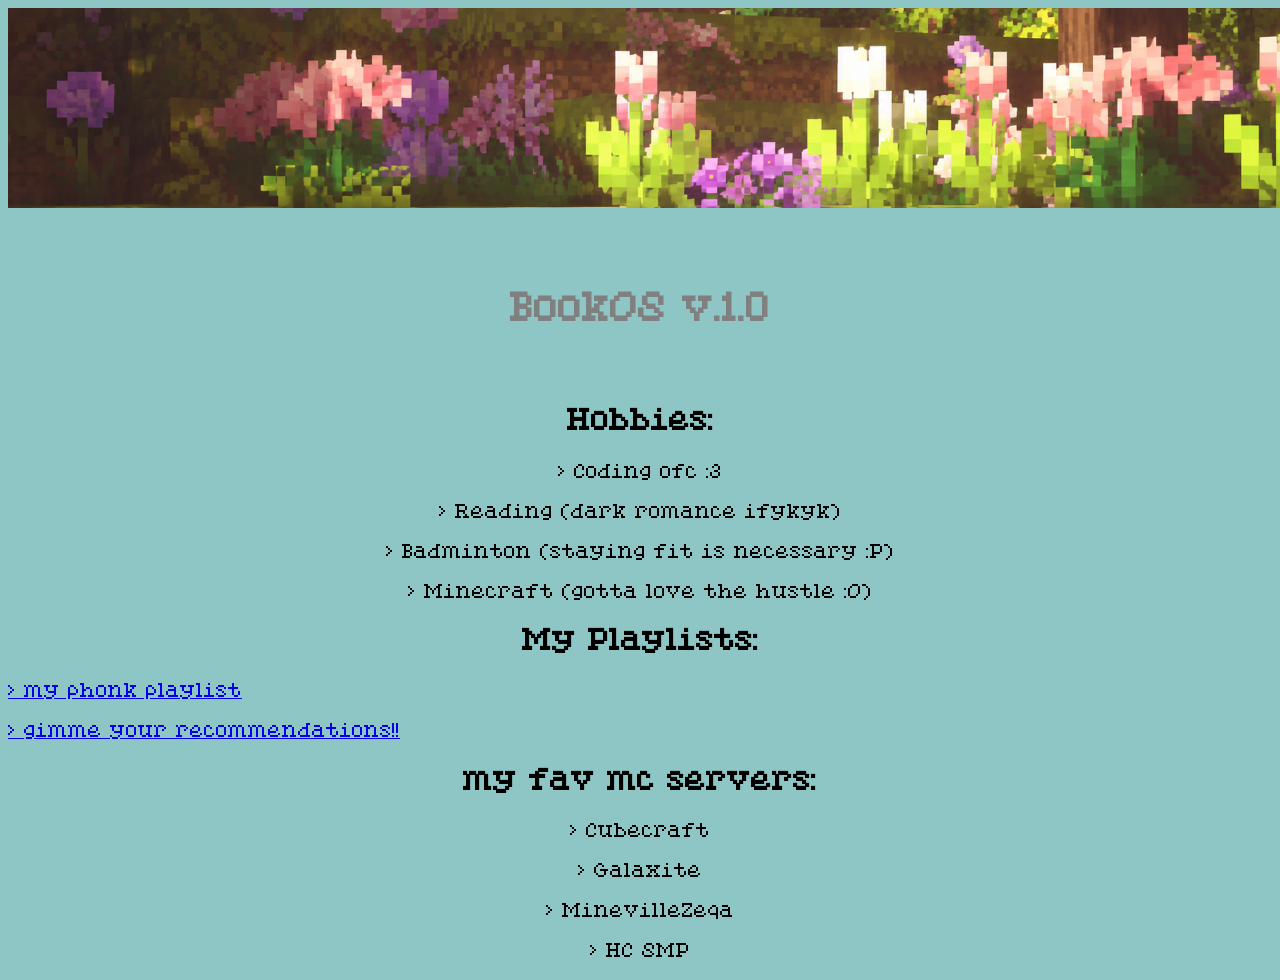
==== main.html @ f604d9ac "Added content" ====
<!DOCTYPE html>
<html>
    <style>
        @font-face {
        font-family: myFont; /* set name */
        src: url(font.ttf); /* url of the font */
        }

        p {
        font-family: myFont; /* use font */
        }

        h1 {text-align: center;}
        h2 {text-align: center;}
        img {text-align: center;}
        p {text-align: center;}
        div {text-align: center;}
    </style>

  <body style="background-color: #8EC6C5; font-family:myFont; font-size:18px">
  <img style="object-fit:cover;" src="./banner.png" width="1455" height="200"/>
  <h1 style="padding: 50px; color:grey;">BookOS v.1.0</h1>
  <h2>Hobbies:</h2>
  <p>> Coding ofc :3</p>
  <p>> Reading (dark romance ifykyk)</p>
  <p>> Badminton (staying fit is necessary :P)</p>
  <p>> Minecraft (gotta love the hustle :O)</p>
  </p>

  <h2>My Playlists: </h2>
  <a href="https://youtube.com/playlist?list=PLT7Ol2AKWklCHK6BbOhhik7yre0k9Wv-M&si=TyrV-E7RGk2WcLam">> my phonk playlist</a>
  <p>

  </p>
  <a href="https://www.youtube.com/playlist?list=PLT7Ol2AKWklDM96JOvUnGxAwjQfPcoVIT&jct=kpF7UOUDaDaVEP0KeVHwJQ">> gimme your recommendations!!</a>

  <h2>my fav mc servers:</h2>
  <p>> Cubecraft </p>
  <p>> Galaxite </p>
  <p>> MinevilleZeqa</p>
  <p>> HC SMP</p>
  </body>

</html>
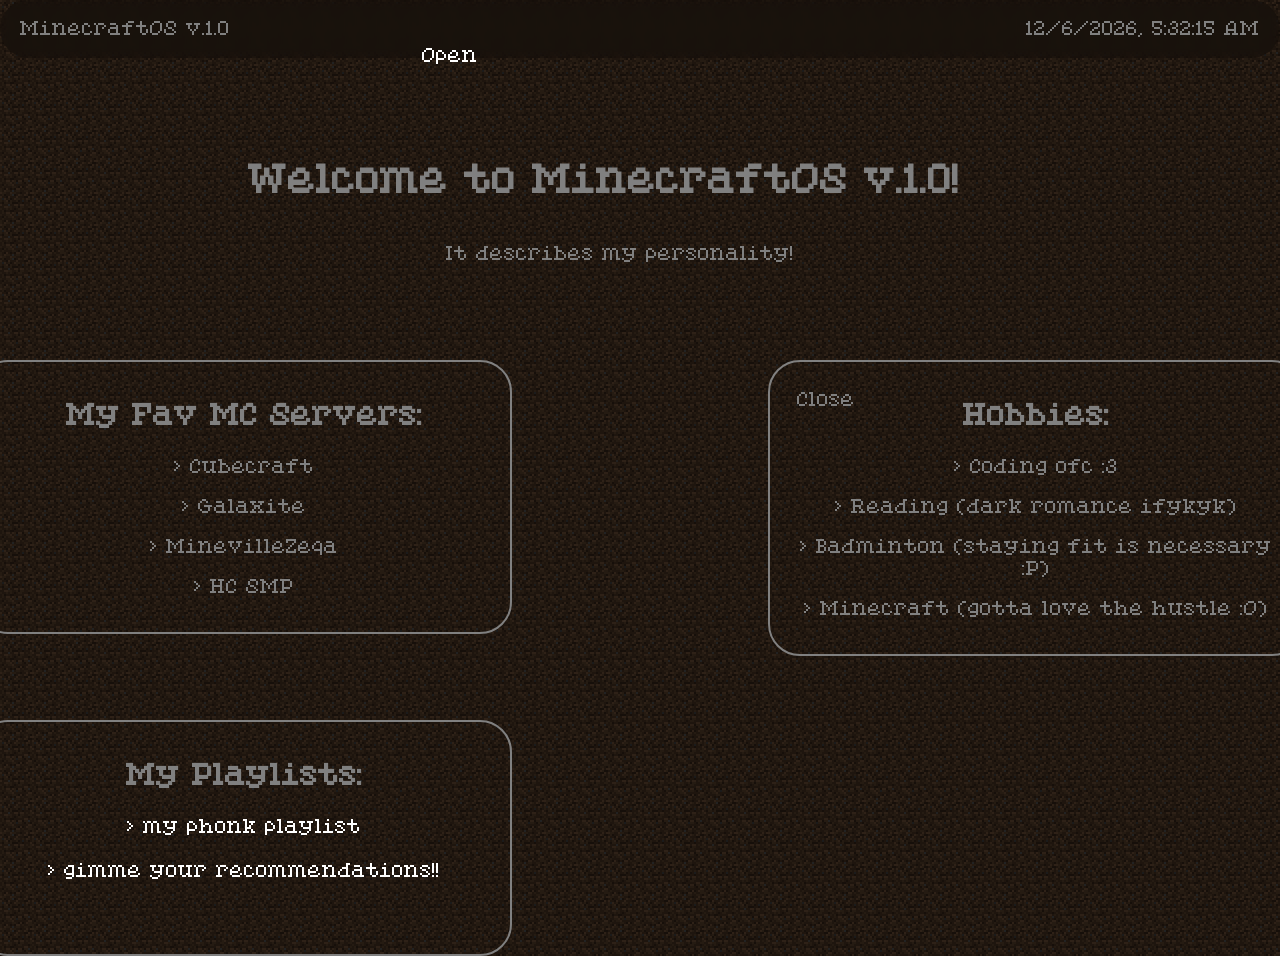
==== commit f0c364f0: "Made windows movable, closable and openable" ====
--- a/main.html
+++ b/main.html
@@ -1,44 +1,106 @@
 <!DOCTYPE html>
 <html>
-    <style>
-        @font-face {
-        font-family: myFont; /* set name */
-        src: url(font.ttf); /* url of the font */
-        }
+<head>
+<style>
+@font-face {
+    font-family: myFont;
+    src: url("font.ttf");
+}
 
-        p {
-        font-family: myFont; /* use font */
-        }
+html, body {
+    margin: 0;
+    padding: 0;
+    width: 100%;
+    min-height: 100vh;
 
-        h1 {text-align: center;}
-        h2 {text-align: center;}
-        img {text-align: center;}
-        p {text-align: center;}
-        div {text-align: center;}
-    </style>
+    background-image: url("./menu_background.png");
+    background-repeat: repeat;
+    background-size: 32px 32px;
+    image-rendering: pixelated;
 
-  <body style="background-color: #8EC6C5; font-family:myFont; font-size:18px">
-  <img style="object-fit:cover;" src="./banner.png" width="1455" height="200"/>
-  <h1 style="padding: 50px; color:grey;">BookOS v.1.0</h1>
-  <h2>Hobbies:</h2>
-  <p>> Coding ofc :3</p>
-  <p>> Reading (dark romance ifykyk)</p>
-  <p>> Badminton (staying fit is necessary :P)</p>
-  <p>> Minecraft (gotta love the hustle :O)</p>
+    font-family: myFont;
+    font-size: 18px;
+    color: white;
+}
+
+h1, h2, p, div {
+    text-align: center;
+}
+
+a {
+    color: white;
+    text-decoration: none;
+}
+
+a:hover {
+    text-decoration: underline;
+}
+</style>
+</head>
+
+<body>
+
+<div style="position: absolute; width: 100%; display: flex;border-radius: 32px; backdrop-filter: blur(5px); background-color: rgba(0, 0, 0, 0.25); justify-content: space-between;color:grey;">
+  <p style="margin-left: 20px;">
+
+      MinecraftOS v.1.0
+
   </p>
 
-  <h2>My Playlists: </h2>
-  <a href="https://youtube.com/playlist?list=PLT7Ol2AKWklCHK6BbOhhik7yre0k9Wv-M&si=TyrV-E7RGk2WcLam">> my phonk playlist</a>
-  <p>
+  <p id="timeElement" style="margin-right: 20px;">
+
+      9/7/2026 6:40 PM
 
   </p>
-  <a href="https://www.youtube.com/playlist?list=PLT7Ol2AKWklDM96JOvUnGxAwjQfPcoVIT&jct=kpF7UOUDaDaVEP0KeVHwJQ">> gimme your recommendations!!</a>
+</div>
 
-  <h2>my fav mc servers:</h2>
-  <p>> Cubecraft </p>
-  <p>> Galaxite </p>
-  <p>> MinevilleZeqa</p>
-  <p>> HC SMP</p>
-  </body>
+<div id="welcome" styles="">
+  <h1 style="color: grey; position: absolute; top: 15%; right: 25%;">Welcome to MinecraftOS v.1.0!</h1>
+
+  <p id="welcomeheader" style="color: grey; position: absolute; top: 25%; right: 38%;">
+
+      It describes my personality!
+
+  </p>
+</div>
+
+<div>
+    <p style="cursor: pointer; width: 900px; position: absolute; top: 3%;" id="hobbyopen">Open</p>
+</div>
+
+<div id="window" style="border:2px solid grey; width:500px; padding:16px; position:absolute; top:40%; left:60%;border-radius: 32px; color: grey">
+    <p style="cursor: pointer; width: 80px; position: absolute; top: 3%;" id="hobbyclose">Close</p>
+    <h2>Hobbies:</h2>
+    <p>> Coding ofc :3</p>
+    <p>> Reading (dark romance ifykyk)</p>
+    <p>> Badminton (staying fit is necessary :P)</p>
+    <p>> Minecraft (gotta love the hustle :O)</p>
+</div>
+
+<div id="playlists" style="border:2px solid grey; width:500px; height:200px; padding:16px; position:absolute; top:80%; right:60%;border-radius: 32px; color: grey;">
+    <h2>My Playlists:</h2>
+
+    <a href="https://youtube.com/playlist?list=PLT7Ol2AKWklCHK6BbOhhik7yre0k9Wv-M&si=TyrV-E7RGk2WcLam">
+        > my phonk playlist
+    </a>
+
+    <br><br>
+
+    <a href="https://www.youtube.com/playlist?list=PLT7Ol2AKWklDM96JOvUnGxAwjQfPcoVIT">
+        > gimme your recommendations!!
+    </a>
+</div>
+
+<div id="favserver" style="border:2px solid grey; width:500px; padding:16px; position:absolute; top:40%; right:60%;border-radius: 32px; color: grey;">
+    <h2>My Fav MC Servers:</h2>
+    <p>> Cubecraft</p>
+    <p>> Galaxite</p>
+    <p>> MinevilleZeqa</p>
+    <p>> HC SMP</p>
+</div>
+
+<script src="script.js"></script>
+
+</body>
 
 </html>
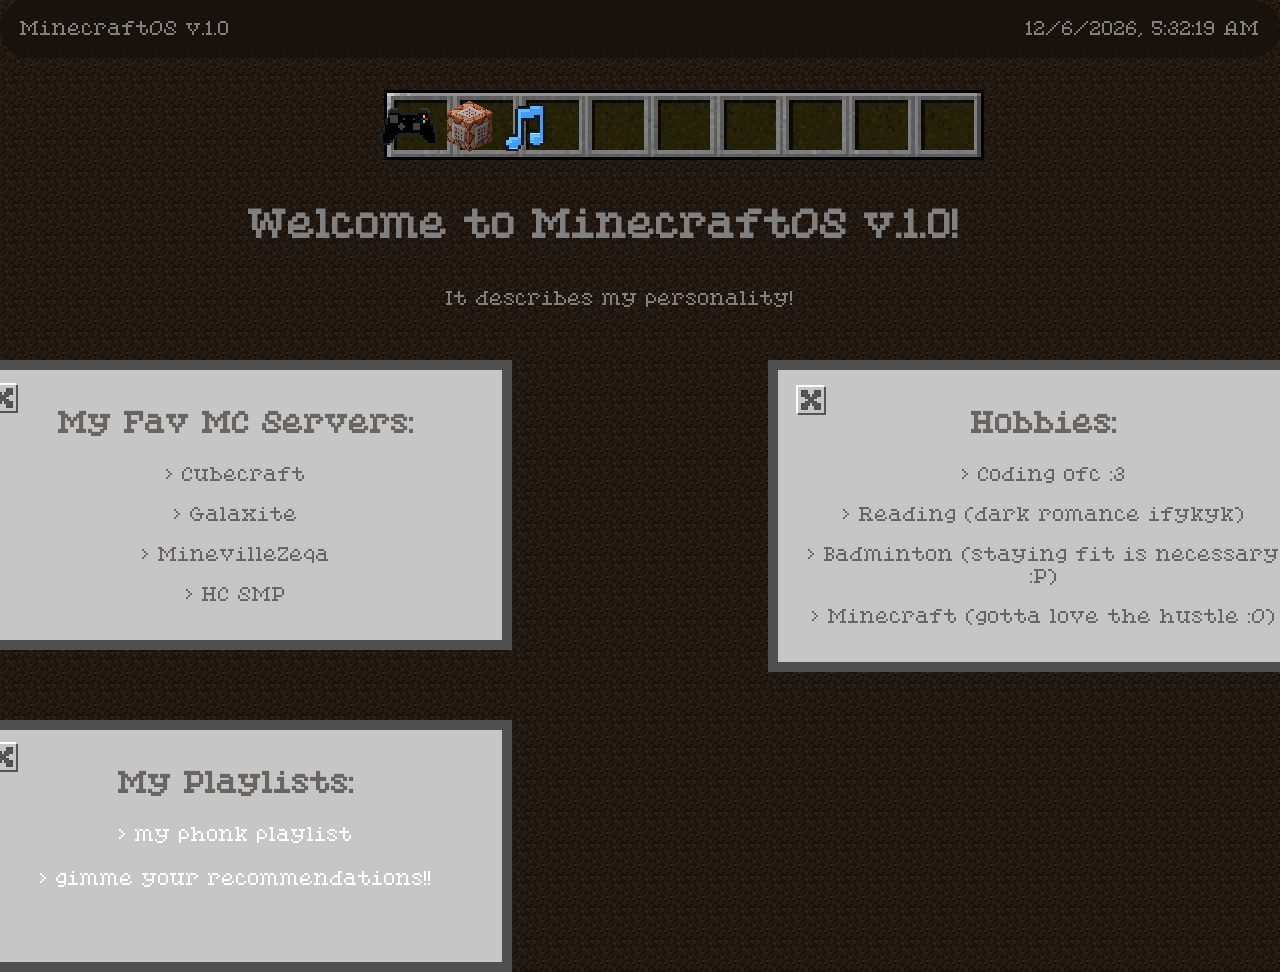
==== commit 778982db: "Added hotbar and functionality of opening and closing windows" ====
--- a/main.html
+++ b/main.html
@@ -1,6 +1,10 @@
 <!DOCTYPE html>
 <html>
 <head>
+
+<script type="module" src="./script.js"></script>
+<link rel="stylesheet" type="text/css" href="styles.css" />
+
 <style>
 @font-face {
     font-family: myFont;
@@ -54,10 +58,14 @@
   </p>
 </div>
 
-<div id="welcome" styles="">
-  <h1 style="color: grey; position: absolute; top: 15%; right: 25%;">Welcome to MinecraftOS v.1.0!</h1>
+<div style="position: absolute; top: 10%; left: 30%;">
+    <img src="./Hotbar.png" width="600" height="70" />
+</div>
 
-  <p id="welcomeheader" style="color: grey; position: absolute; top: 25%; right: 38%;">
+<div id="welcome">
+  <h1 style="color: grey; position: absolute; top: 20%; right: 25%;">Welcome to MinecraftOS v.1.0!</h1>
+
+  <p id="welcomeheader" style="color: grey; position: absolute; top: 30%; right: 38%;">
 
       It describes my personality!
 
@@ -65,11 +73,13 @@
 </div>
 
 <div>
-    <p style="cursor: pointer; width: 900px; position: absolute; top: 3%;" id="hobbyopen">Open</p>
+    <img class="hotbar_item" style="top: 10%; right: 65%; width: 80px;" id="hobbyopen" src="./controller.png" />
+    <img class="hotbar_item" style="top: 10.5%; right: 60.8%; width: 65px;" id="serveropen" src="./command block.jpg" />
+    <img class="hotbar_item" style="top: 10.5%; right: 56.5%; width: 65px;" id="playlistopen" src="./music.png" />
 </div>
 
-<div id="window" style="border:2px solid grey; width:500px; padding:16px; position:absolute; top:40%; left:60%;border-radius: 32px; color: grey">
-    <p style="cursor: pointer; width: 80px; position: absolute; top: 3%;" id="hobbyclose">Close</p>
+<div class="window" id="hobbies" style="top:40%; left:60%">
+    <img class="close_button" style="top: 5%; right: 91%;" id="hobbyclose" src="./close button.png" />
     <h2>Hobbies:</h2>
     <p>> Coding ofc :3</p>
     <p>> Reading (dark romance ifykyk)</p>
@@ -77,7 +87,8 @@
     <p>> Minecraft (gotta love the hustle :O)</p>
 </div>
 
-<div id="playlists" style="border:2px solid grey; width:500px; height:200px; padding:16px; position:absolute; top:80%; right:60%;border-radius: 32px; color: grey;">
+<div class="window" id="playlists" style="height:200px; top:80%; right:60%;">
+    <img class="close_button" style="top: 5%; right: 91%;" id="playlistclose" src="./close button.png" />
     <h2>My Playlists:</h2>
 
     <a href="https://youtube.com/playlist?list=PLT7Ol2AKWklCHK6BbOhhik7yre0k9Wv-M&si=TyrV-E7RGk2WcLam">
@@ -91,7 +102,8 @@
     </a>
 </div>
 
-<div id="favserver" style="border:2px solid grey; width:500px; padding:16px; position:absolute; top:40%; right:60%;border-radius: 32px; color: grey;">
+<div class="window" id="server" style="top:40%; right:60%;">
+    <img class="close_button" style="top: 5%; right: 91%;" id="serverclose" src="./close button.png" />
     <h2>My Fav MC Servers:</h2>
     <p>> Cubecraft</p>
     <p>> Galaxite</p>
--- a/styles.css
+++ b/styles.css
@@ -0,0 +1,23 @@
+.window
+{
+    border:10px solid #4f4f4f;
+    padding:16px;
+    position: absolute;
+    cursor: grab;
+    background-color: #c6c6c6;
+    width: 500px;
+    color: #686565;
+}
+
+.close_button
+{
+    cursor: pointer;
+    width: 30px;
+    position: absolute;
+}
+
+.hotbar_item
+{
+    cursor: pointer;
+    position: absolute;
+}
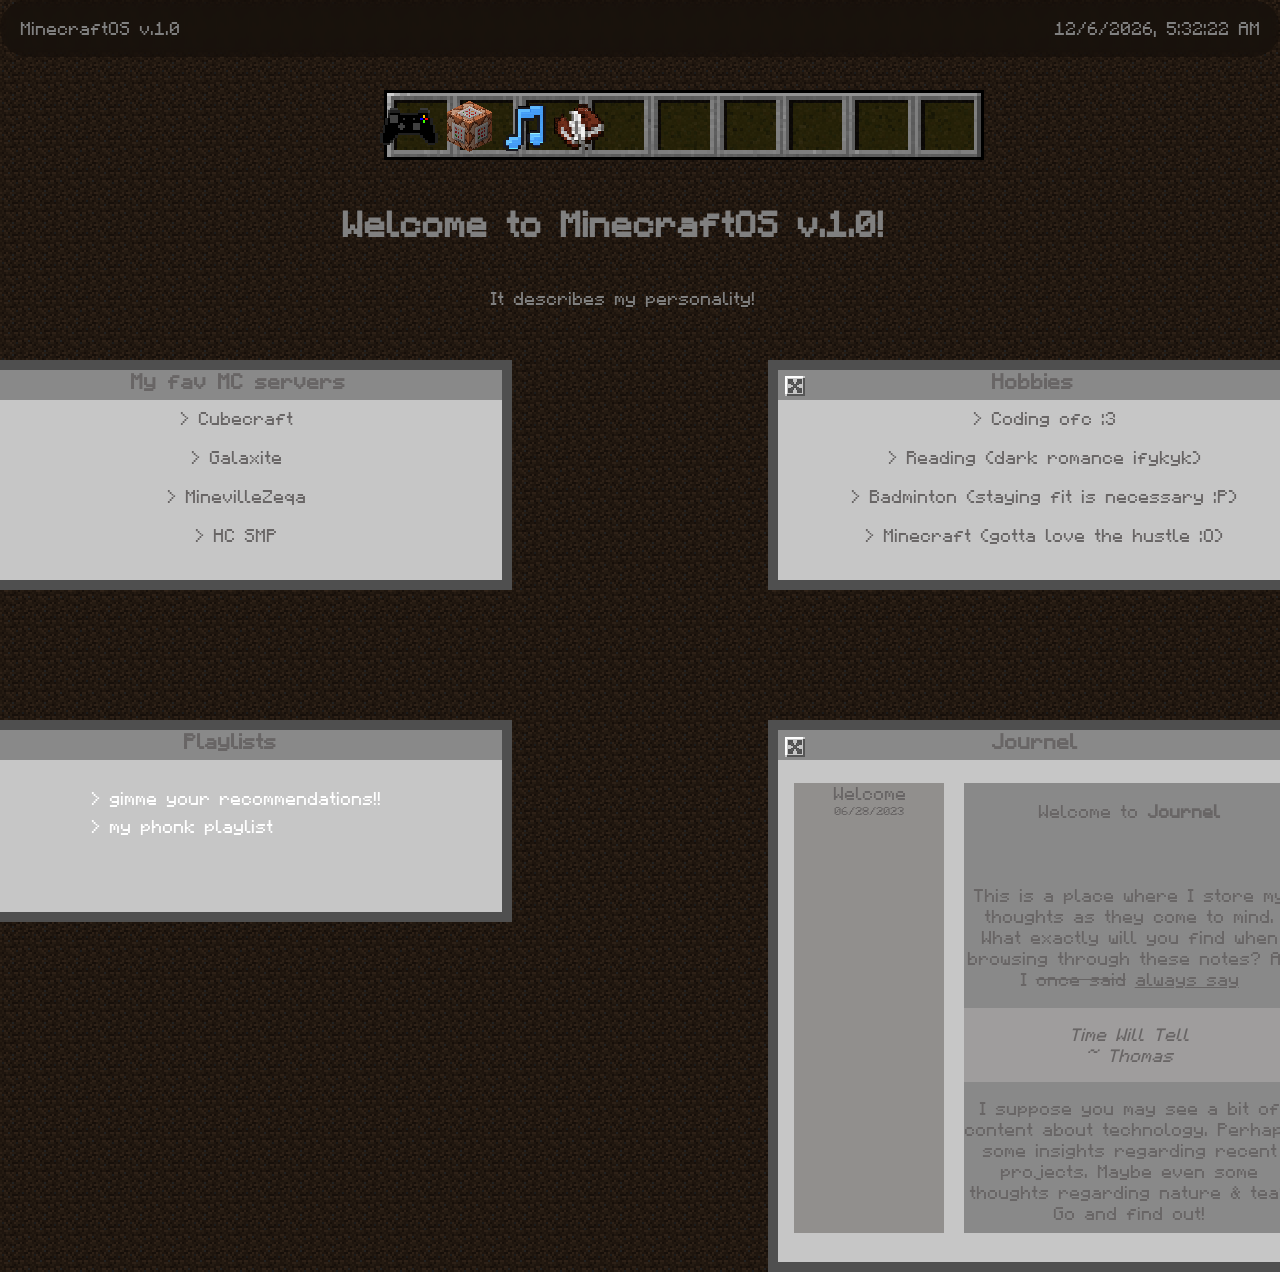
==== commit e0055d73: "Added headers for all windows, and added the journel app. The tap to bring window on top is fixed." ====
--- a/main.html
+++ b/main.html
@@ -2,7 +2,6 @@
 <html>
 <head>
 
-<script type="module" src="./script.js"></script>
 <link rel="stylesheet" type="text/css" href="styles.css" />
 
 <style>
@@ -63,9 +62,9 @@
 </div>
 
 <div id="welcome">
-  <h1 style="color: grey; position: absolute; top: 20%; right: 25%;">Welcome to MinecraftOS v.1.0!</h1>
+  <h1 style="color: grey; position: absolute; top: 20%; right: 31%;">Welcome to MinecraftOS v.1.0!</h1>
 
-  <p id="welcomeheader" style="color: grey; position: absolute; top: 30%; right: 38%;">
+  <p id="welcomeheader" style="color: grey; position: absolute; top: 30%; right: 41%;">
 
       It describes my personality!
 
@@ -76,22 +75,23 @@
     <img class="hotbar_item" style="top: 10%; right: 65%; width: 80px;" id="hobbyopen" src="./controller.png" />
     <img class="hotbar_item" style="top: 10.5%; right: 60.8%; width: 65px;" id="serveropen" src="./command block.jpg" />
     <img class="hotbar_item" style="top: 10.5%; right: 56.5%; width: 65px;" id="playlistopen" src="./music.png" />
+    <img class="hotbar_item" style="top: 9%; right: 49.8%; width: 130px;" id="notesopen" src="./notes.png" />
 </div>
 
 <div class="window" id="hobbies" style="top:40%; left:60%">
-    <img class="close_button" style="top: 5%; right: 91%;" id="hobbyclose" src="./close button.png" />
-    <h2>Hobbies:</h2>
+    <div class="header" id="hobbyheader"><h3 style="position:absolute; top: -70%; left: 40%;">Hobbies</h3></div> 
+    <img class="close_button" style="top: 2.7%; right: 95%;" id="hobbyclose" src="./close button.png" />
+    <h2>    </h2>
     <p>> Coding ofc :3</p>
     <p>> Reading (dark romance ifykyk)</p>
     <p>> Badminton (staying fit is necessary :P)</p>
     <p>> Minecraft (gotta love the hustle :O)</p>
 </div>
 
-<div class="window" id="playlists" style="height:200px; top:80%; right:60%;">
-    <img class="close_button" style="top: 5%; right: 91%;" id="playlistclose" src="./close button.png" />
-    <h2>My Playlists:</h2>
-
-    <a href="https://youtube.com/playlist?list=PLT7Ol2AKWklCHK6BbOhhik7yre0k9Wv-M&si=TyrV-E7RGk2WcLam">
+<div class="window" id="playlists" style="height:150px; top:80%; right:60%;">
+    <div class="header" id="playlistheader"><h3 style="position:absolute; top: -70%; left: 40%;">Playlists</h3></div> 
+    <img class="close_button" style="top: 3%; right: 95%;" id="playlistclose" src="./close button.png" />
+    <a style="position: absolute; top: 47%; right: 43%" href="https://youtube.com/playlist?list=PLT7Ol2AKWklCHK6BbOhhik7yre0k9Wv-M&si=TyrV-E7RGk2WcLam">
         > my phonk playlist
     </a>
 
@@ -103,12 +103,28 @@
 </div>
 
 <div class="window" id="server" style="top:40%; right:60%;">
-    <img class="close_button" style="top: 5%; right: 91%;" id="serverclose" src="./close button.png" />
-    <h2>My Fav MC Servers:</h2>
+    <div class="header" id="serverheader"><h3 style="position:absolute; top: -70%; left: 30%;">My fav MC servers</h3></div>
+    <img class="close_button" style="top: 3%; right: 95%;" id="serverclose" src="./close button.png" />
+    <h2>   
+
+    </h2>
     <p>> Cubecraft</p>
     <p>> Galaxite</p>
     <p>> MinevilleZeqa</p>
     <p>> HC SMP</p>
+</div>
+
+<div class="window" id="notes" style="top:80%; left: 60%; width: 500px; height: 500px;">
+    <div class="header" id="notesheader"><h3 style="position:absolute; top: -70%; left: 40%;">Journel</h3></div>
+    <img class="close_button" style="top: 1.4%; right: 95%;" id="notesclose" src="./close button.png" />
+    <div id="sidebar" style="background-color: #918f8d; width: 150px; height: 450px; position: absolute; top: 10%; ">
+
+    </div>
+
+    <div id="notescontent" contenteditable="true" 
+         style="background-color: #898989; width: 330px; height: 450px; position: absolute; left: 35%; top: 10%">
+
+    </div>
 </div>
 
 <script src="script.js"></script>
--- a/styles.css
+++ b/styles.css
@@ -3,7 +3,6 @@
     border:10px solid #4f4f4f;
     padding:16px;
     position: absolute;
-    cursor: grab;
     background-color: #c6c6c6;
     width: 500px;
     color: #686565;
@@ -12,7 +11,7 @@
 .close_button
 {
     cursor: pointer;
-    width: 30px;
+    width: 20px;
     position: absolute;
 }
 
@@ -20,4 +19,15 @@
 {
     cursor: pointer;
     position: absolute;
+}
+
+.header
+{
+    cursor: grab;
+    background-color: #898989;
+    position: absolute;
+    width: 532px;
+    height:30px;
+    top:0%; 
+    right:0%;
 }
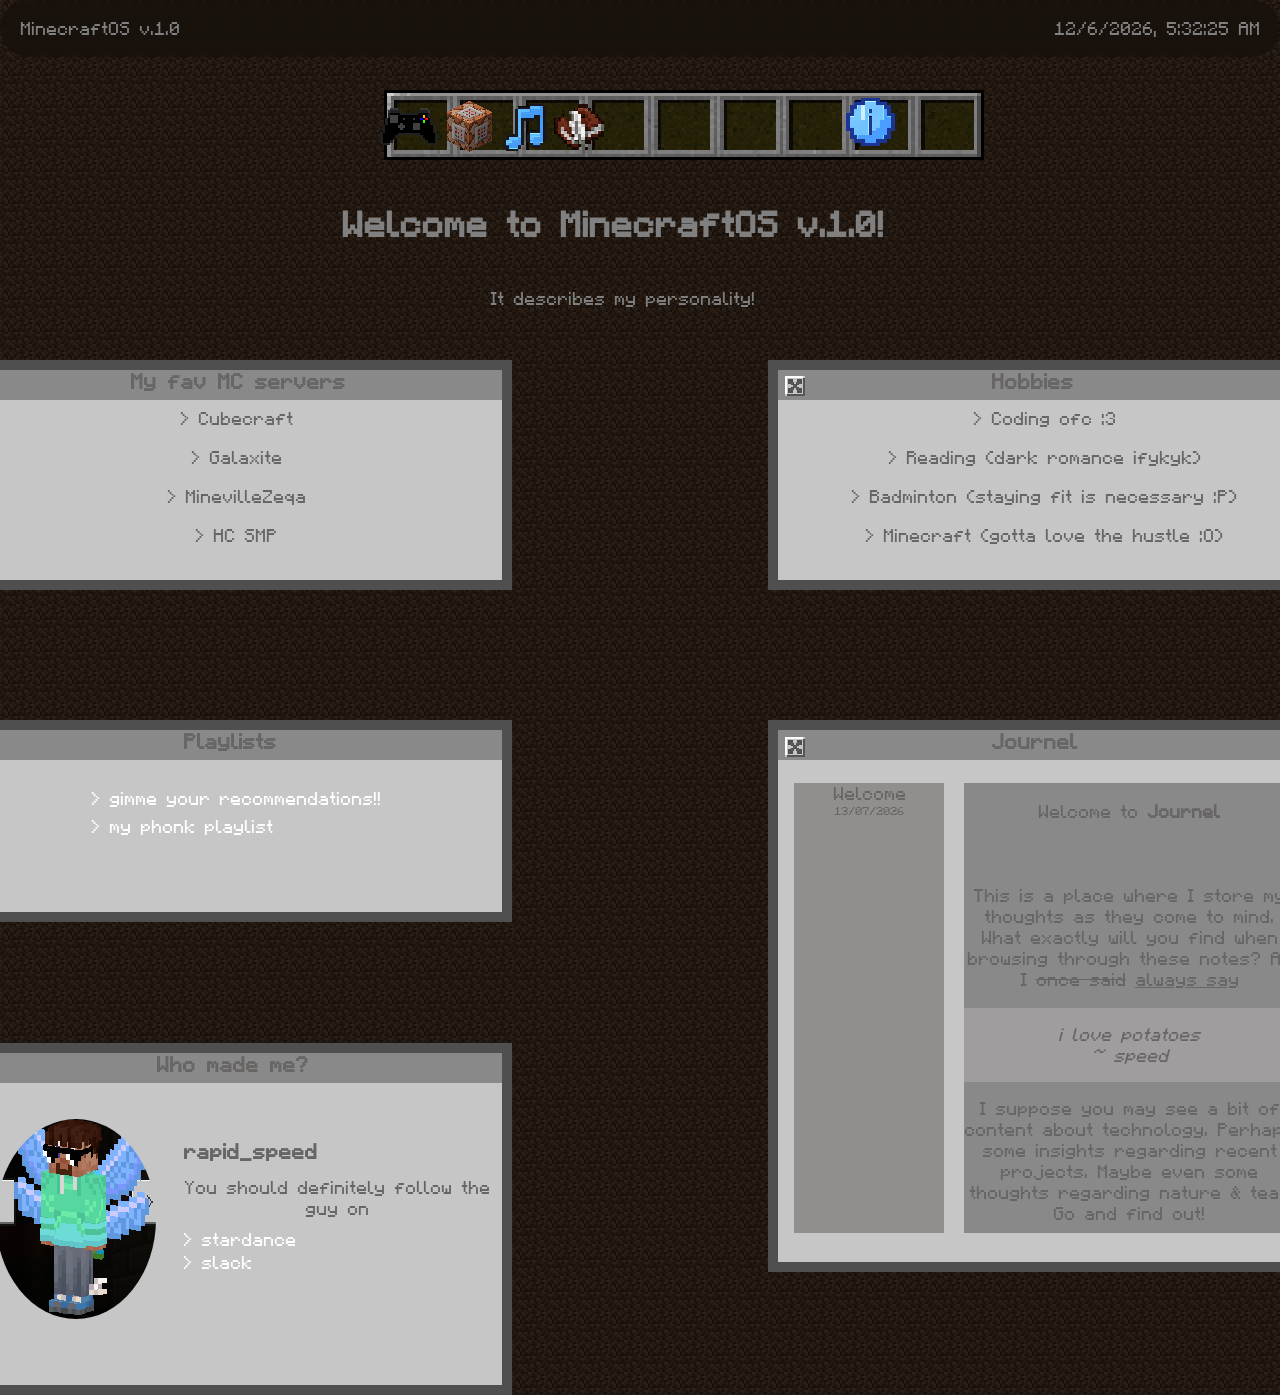
==== commit 6f8374a9: "Added credits to myself :D" ====
--- a/main.html
+++ b/main.html
@@ -74,12 +74,13 @@
 <div>
     <img class="hotbar_item" style="top: 10%; right: 65%; width: 80px;" id="hobbyopen" src="./controller.png" />
     <img class="hotbar_item" style="top: 10.5%; right: 60.8%; width: 65px;" id="serveropen" src="./command block.jpg" />
-    <img class="hotbar_item" style="top: 10.5%; right: 56.5%; width: 65px;" id="playlistopen" src="./music.png" />
+    <img class="hotbar_item" style="top: 10.5%; right: 56.5%; width: 65px;" id="playlistsopen" src="./music.png" />
     <img class="hotbar_item" style="top: 9%; right: 49.8%; width: 130px;" id="notesopen" src="./notes.png" />
+    <img class="hotbar_item" style="top: 9%; right: 28.6%; width: 87px;" id="infoopen" src="./info.png" />
 </div>
 
 <div class="window" id="hobbies" style="top:40%; left:60%">
-    <div class="header" id="hobbyheader"><h3 style="position:absolute; top: -70%; left: 40%;">Hobbies</h3></div> 
+    <div class="header" id="hobbiesheader"><h3 style="position:absolute; top: -70%; left: 40%;">Hobbies</h3></div> 
     <img class="close_button" style="top: 2.7%; right: 95%;" id="hobbyclose" src="./close button.png" />
     <h2>    </h2>
     <p>> Coding ofc :3</p>
@@ -89,8 +90,8 @@
 </div>
 
 <div class="window" id="playlists" style="height:150px; top:80%; right:60%;">
-    <div class="header" id="playlistheader"><h3 style="position:absolute; top: -70%; left: 40%;">Playlists</h3></div> 
-    <img class="close_button" style="top: 3%; right: 95%;" id="playlistclose" src="./close button.png" />
+    <div class="header" id="playlistsheader"><h3 style="position:absolute; top: -70%; left: 40%;">Playlists</h3></div> 
+    <img class="close_button" style="top: 3%; right: 95%;" id="playlistsclose" src="./close button.png" />
     <a style="position: absolute; top: 47%; right: 43%" href="https://youtube.com/playlist?list=PLT7Ol2AKWklCHK6BbOhhik7yre0k9Wv-M&si=TyrV-E7RGk2WcLam">
         > my phonk playlist
     </a>
@@ -117,7 +118,7 @@
 <div class="window" id="notes" style="top:80%; left: 60%; width: 500px; height: 500px;">
     <div class="header" id="notesheader"><h3 style="position:absolute; top: -70%; left: 40%;">Journel</h3></div>
     <img class="close_button" style="top: 1.4%; right: 95%;" id="notesclose" src="./close button.png" />
-    <div id="sidebar" style="background-color: #918f8d; width: 150px; height: 450px; position: absolute; top: 10%; ">
+    <div id="sidebar" style="background-color: #918f8d; width: 150px; height: 450px; position: absolute; top: 10%;">
 
     </div>
 
@@ -127,6 +128,16 @@
     </div>
 </div>
 
+<div class="window" id="info" style="bottom: -55%; right: 60%; height: 300px; width: 500px;">
+    <div class="header" id="infoheader"><h3 style="position:absolute; top: -70%; left: 35%;">Who made me?</h3></div>
+    <img class="close_button" style="top: 1.4%; right: 95%;" id="infoclose" src="./close button.png" />
+    <img style="position: absolute; top: 20%; right: 65%; height: 200px; width: 160px; border-radius: 50%;" src="./pfp.png" />
+    <h3 style="position: absolute; top: 20%; left: 40%;">rapid_speed</h3>
+    <p style="position: absolute; top: 32%; left: 38%;">You should definitely follow the guy on </p>
+    <a style="position: absolute; top: 53%; left: 40%;" href="https://stardance.hackclub.com/@rapidSpeed">> stardance</a>
+    <a style="position: absolute; top: 60%; left: 40%;" href="https://hackclub.enterprise.slack.com/team/U0BF0SMUBCK">> slack</a>
+</div>
+
 <script src="script.js"></script>
 
 </body>
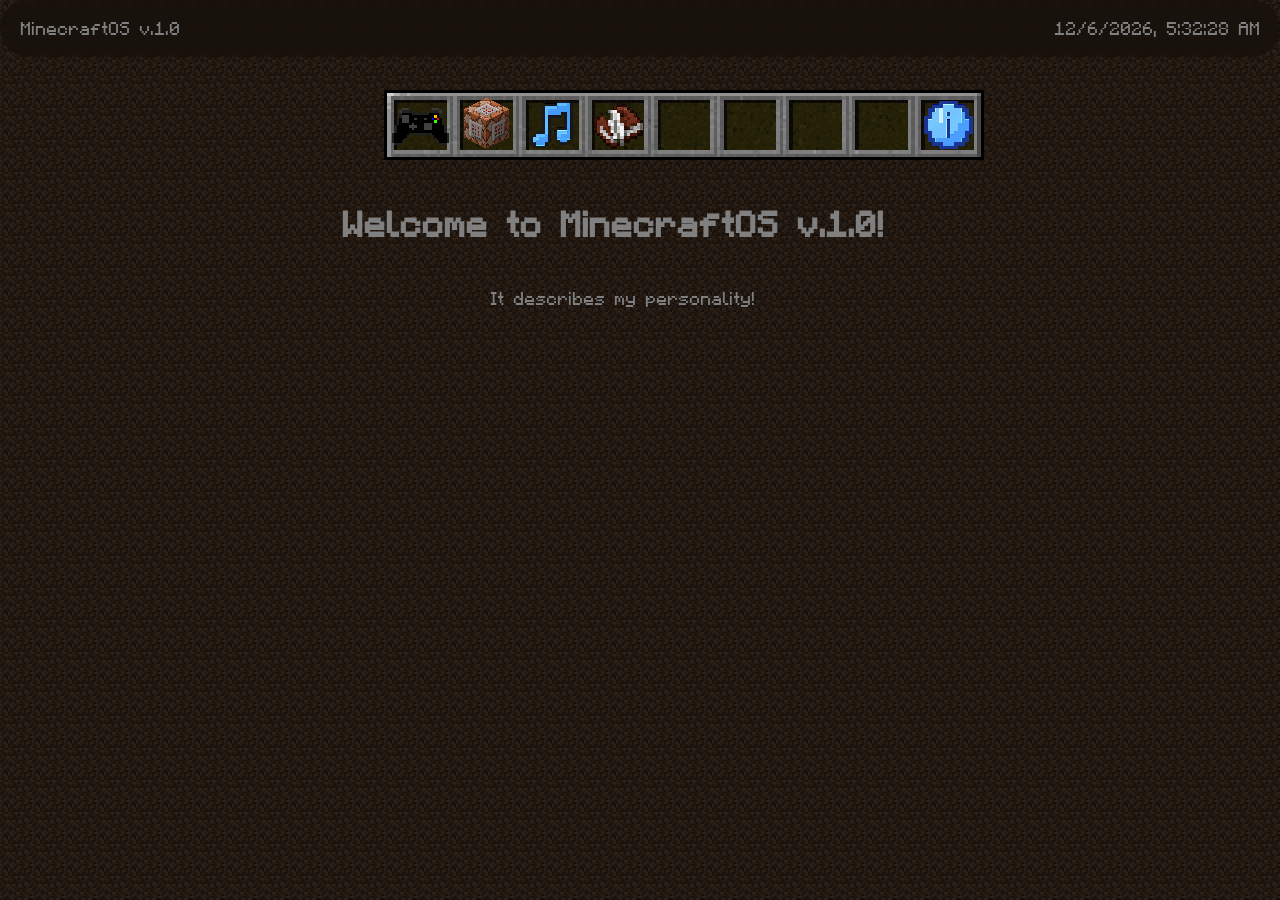
==== commit a4510aa3: "Made icons not slide out of hotbar and closed windows upon boot" ====
--- a/main.html
+++ b/main.html
@@ -57,10 +57,6 @@
   </p>
 </div>
 
-<div style="position: absolute; top: 10%; left: 30%;">
-    <img src="./Hotbar.png" width="600" height="70" />
-</div>
-
 <div id="welcome">
   <h1 style="color: grey; position: absolute; top: 20%; right: 31%;">Welcome to MinecraftOS v.1.0!</h1>
 
@@ -71,12 +67,13 @@
   </p>
 </div>
 
-<div>
-    <img class="hotbar_item" style="top: 10%; right: 65%; width: 80px;" id="hobbyopen" src="./controller.png" />
-    <img class="hotbar_item" style="top: 10.5%; right: 60.8%; width: 65px;" id="serveropen" src="./command block.jpg" />
-    <img class="hotbar_item" style="top: 10.5%; right: 56.5%; width: 65px;" id="playlistsopen" src="./music.png" />
-    <img class="hotbar_item" style="top: 9%; right: 49.8%; width: 130px;" id="notesopen" src="./notes.png" />
-    <img class="hotbar_item" style="top: 9%; right: 28.6%; width: 87px;" id="infoopen" src="./info.png" />
+<div style="position: absolute; top: 10%; left: 30%;">
+    <img src="./Hotbar.png" width="600" height="70" />
+    <img class="hotbar_item" style="top: 0px; right: 525px; width: 80px;" id="hobbyopen" src="./controller.png" />
+    <img class="hotbar_item" style="top: 2px; right: 465px; width: 65px;" id="serveropen" src="./command block.jpg" />
+    <img class="hotbar_item" style="top: 2px; right: 400px; width: 65px;" id="playlistsopen" src="./music.png" />
+    <img class="hotbar_item" style="top: -10px; right: 302px; width: 130px;" id="notesopen" src="./notes.png" />
+    <img class="hotbar_item" style="top: -6px; right: -8px; width: 87px;" id="infoopen" src="./info.png" />
 </div>
 
 <div class="window" id="hobbies" style="top:40%; left:60%">
--- a/styles.css
+++ b/styles.css
@@ -6,6 +6,7 @@
     background-color: #c6c6c6;
     width: 500px;
     color: #686565;
+    display:none;
 }
 
 .close_button
